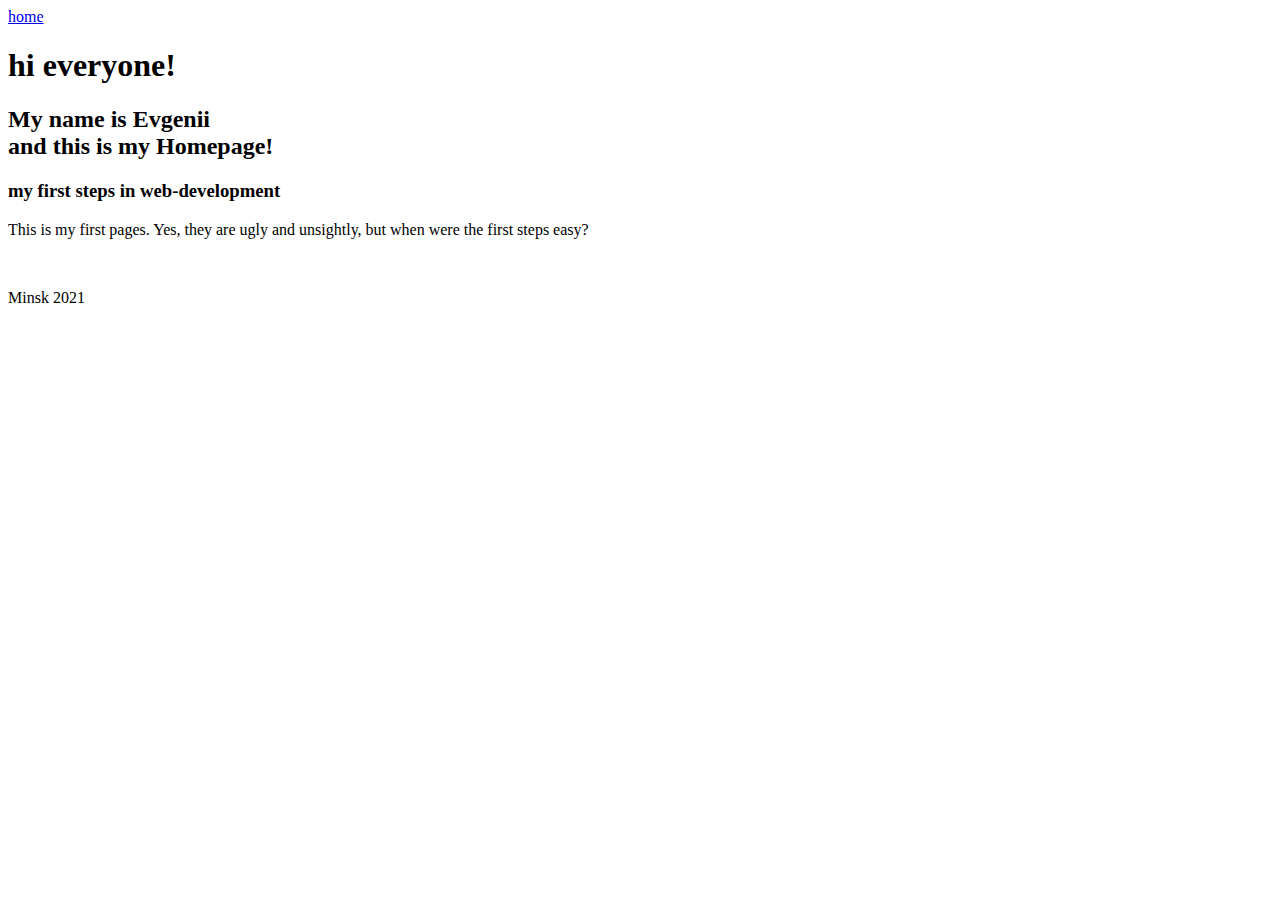
==== index.html @ 7fd1bdc7 "Update index.html" ====
<!DOCTYPE html>
<html lang="en">
<head>
    <meta charset="UTF-8">
    <meta http-equiv="X-UA-Compatible" content="IE=edge">
    <meta name="viewport" content="width=device-width, initial-scale=1.0">
    <title>my homepage </title>
    <link rel="stylesheet" href="style.css">
</head>
<body>
    <header>
        <nav>
            <a href="index.html" class='button'>home</a>
        </nav>
    </header>
    <main>
        <section class='welcome'>
            <h1>hi everyone!</h1>
            <h2>My name is Evgenii <br> and this is my Homepage! </h2>
        </section>
        <section class="container-first-steps">
            <h3 class='first-step-h3'>my first steps in web-development </h3>
            <p class="first-step-p">
                This is my first pages.  Yes, they are ugly and unsightly, but when were the first steps easy?
            </p>
            <section class="first-projects">
                <a href="table/sheet.html"><figure> <img src="./src/img/first-table.jpg" alt=""> </figure></a>  
            </section>
        </section>
    </main>
    <footer>
        <p>
            Minsk 2021
        </p>
    </footer>
</body>
</html>
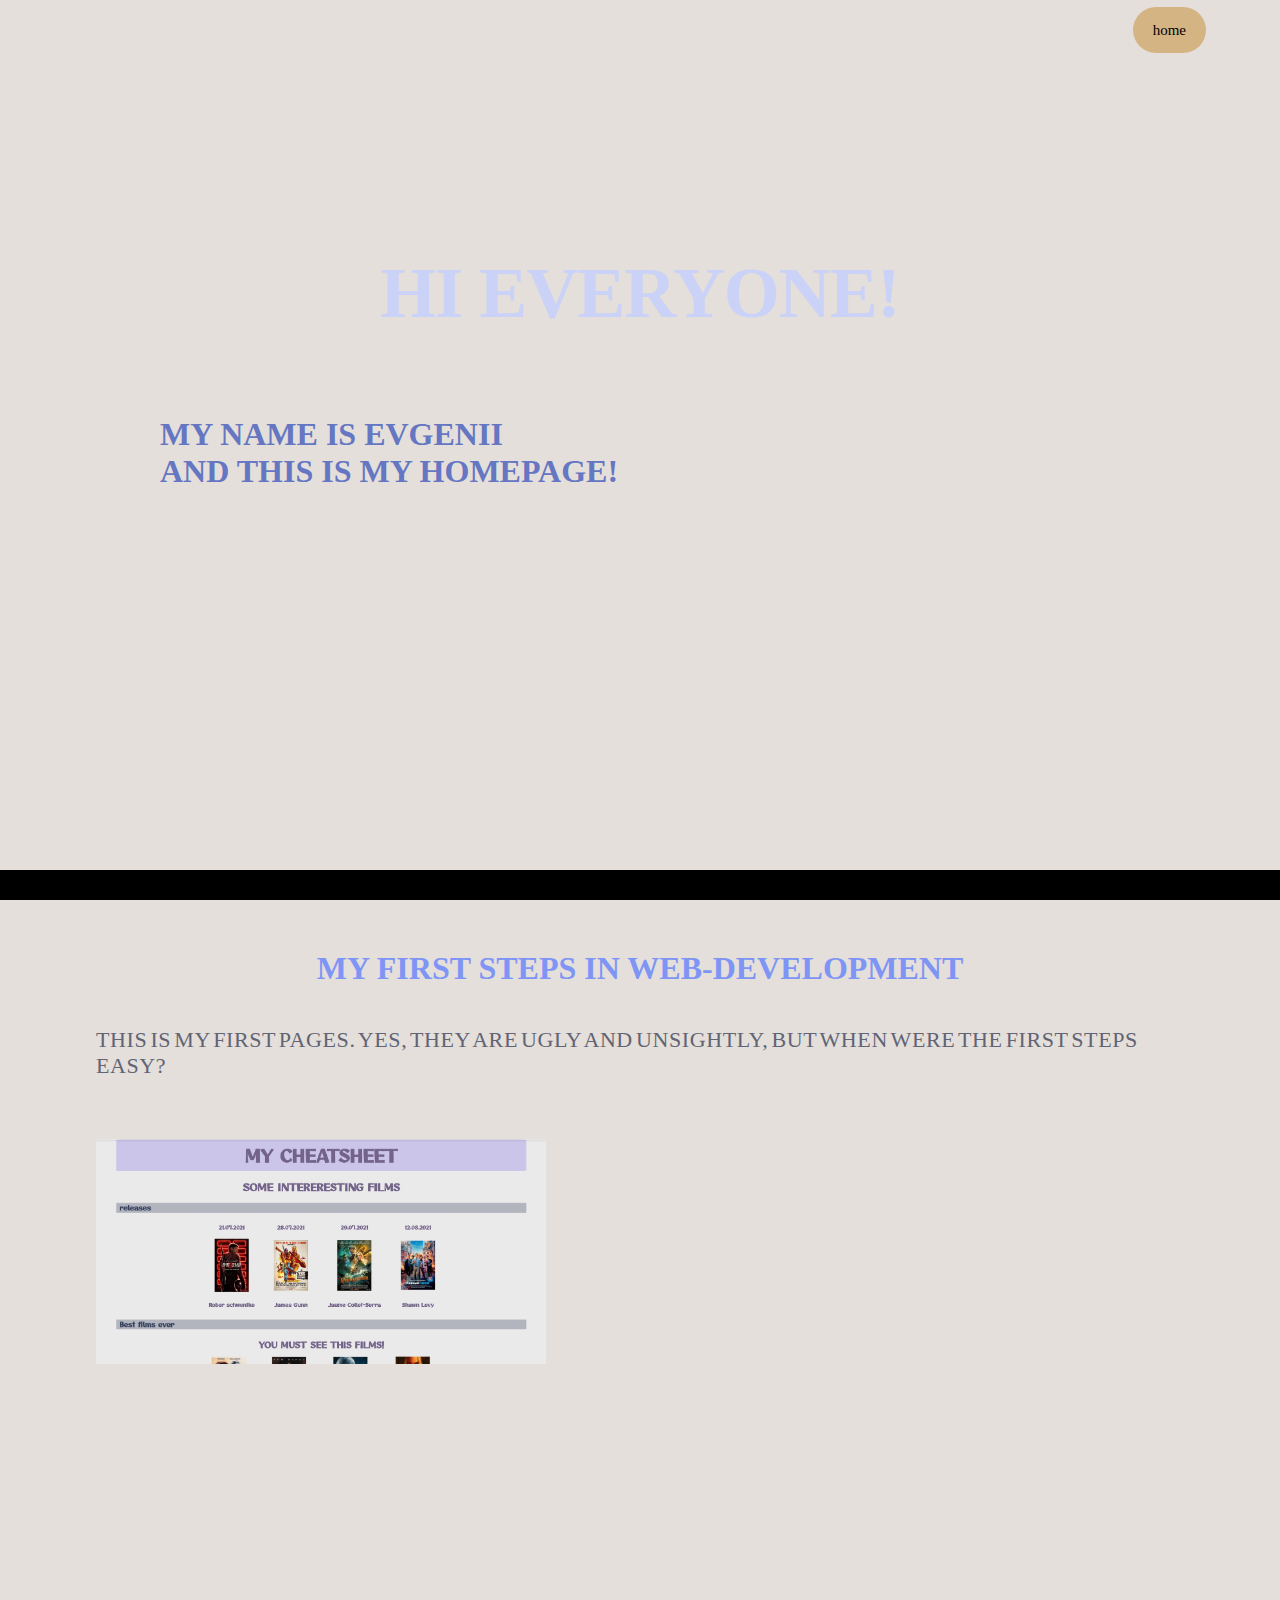
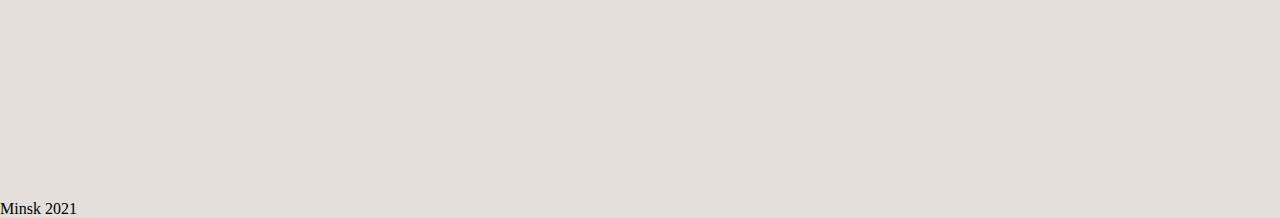
==== commit 062d0521: "Update index.html" ====
--- a/index.html
+++ b/index.html
@@ -5,7 +5,7 @@
     <meta http-equiv="X-UA-Compatible" content="IE=edge">
     <meta name="viewport" content="width=device-width, initial-scale=1.0">
     <title>my homepage </title>
-    <link rel="stylesheet" href="style.css">
+    <link rel="stylesheet" href="/styles/style.css">
 </head>
 <body>
     <header>
--- a/styles/style.css
+++ b/styles/style.css
@@ -0,0 +1,127 @@
+*{
+    margin: 0;
+    padding: 0;
+    box-sizing: border-box;
+}
+body{
+    margin: 0 auto;
+    background-color: #E4DFDA;
+}
+
+header{
+    position: absolute;
+    display: flex;
+    align-items: center;
+    justify-content: flex-end;
+    height: 60px;
+    width: 95%;	
+}
+.welcome{
+    margin: 0 auto;
+    height: 100vh;
+    background-image: url(./src/img/Vector_2677.jpg)  ;
+    border-bottom: 30px solid black;
+
+}
+
+.button{
+    font-size: 15px;
+    margin-top: 30px;
+    text-align: center;
+    margin-right: 10px;
+    padding: 15px 20px;
+    border-radius: 25px;
+    background-color: #D4B483;
+    text-decoration: none;
+    color: black
+}
+.button:hover{
+    background-color: whitesmoke;
+}
+
+h1{ 
+    text-align: center;
+    text-transform: uppercase;
+    padding-top: 250px;
+    font-size: 72px;
+    letter-spacing: -1px;
+    line-height: 1.2;
+    color: #CAD2F7;
+    
+
+}
+h2{
+    margin: 0 auto;
+    max-width: 75%;
+    color: #6576C2;
+    margin-top: 80px;
+    font-size: 32px;
+    text-transform: uppercase;
+    text-align: left;
+}
+
+.container-first-steps{
+    width: 100%;
+    height: 100vh;
+    background-image: url(./src/img/5562006.jpg);
+}
+.first-step-h3{
+    text-transform: uppercase;
+    padding-top: 50px;
+    margin: 0 auto;
+    text-align: center;
+    font-size: 32px;
+    color: #7F95F5;
+}
+.first-step-p{
+    
+    margin: 0 auto;
+    margin-top: 40px;
+    width: 85%;
+    font-size: 22px;
+    color: #606475;
+    text-transform: uppercase;
+    letter-spacing: 0.6px;
+    word-spacing: -3px;
+   
+}
+.first-projects{
+    display: flex;
+    margin: 0 auto;
+    width: 85%;
+    margin-top: 60px;
+    flex-wrap: wrap;
+    justify-content: space-between;
+    align-items: flex-start;
+
+}
+.first-projects a{
+    margin: 0;
+    padding: 0;
+}
+.first-projects img{
+    width: 450px;
+    margin-bottom: 15px;
+
+}
+
+.first-projects img:hover{
+    transition:  400ms;
+    transform: scale(1.1);
+    border-radius: 12px;
+    margin-bottom: 25px;
+    box-shadow: 6px 4px 14px 14px rgba(34, 60, 80, 0.25);
+}
+
+.first-projects figure{
+    width: 450px;
+}
+
+.line{
+    display: block;
+    width: 60%;
+    height: 2px;
+    padding:  50px auto;
+    background-color: rgba(0,0,0,0.5);
+    border-radius: 10px;
+}
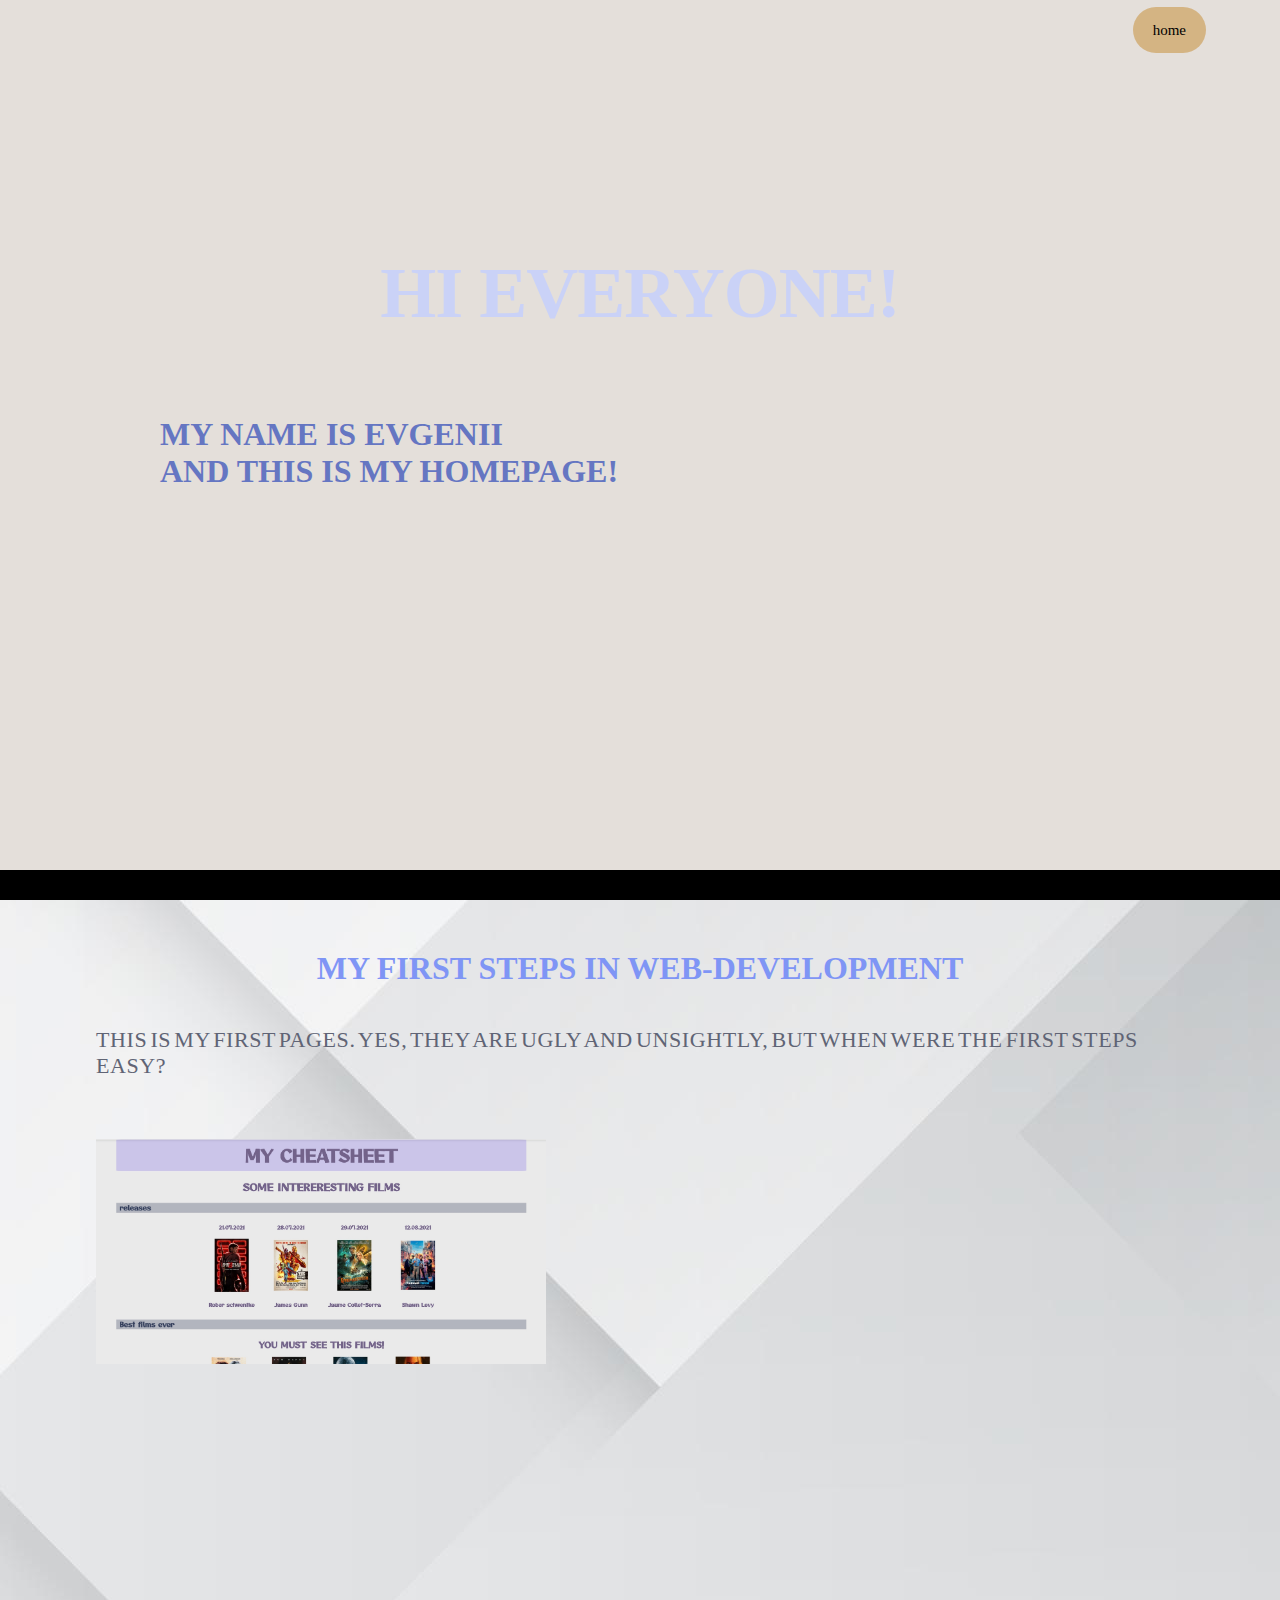
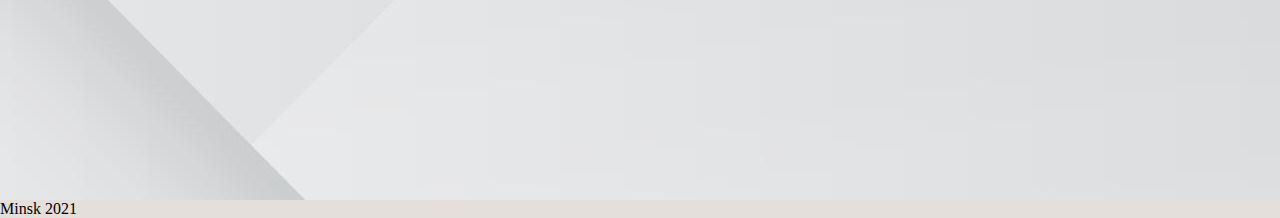
==== commit 3f613bec: "Update index.html" ====
--- a/index.html
+++ b/index.html
@@ -5,7 +5,7 @@
     <meta http-equiv="X-UA-Compatible" content="IE=edge">
     <meta name="viewport" content="width=device-width, initial-scale=1.0">
     <title>my homepage </title>
-    <link rel="stylesheet" href="/styles/style.css">
+    <link rel="stylesheet" href="./styles/style.css">
 </head>
 <body>
     <header>
@@ -24,7 +24,8 @@
                 This is my first pages.  Yes, they are ugly and unsightly, but when were the first steps easy?
             </p>
             <section class="first-projects">
-                <a href="table/sheet.html"><figure> <img src="./src/img/first-table.jpg" alt=""> </figure></a>  
+                <a href="table/sheet.html"><figure> <img src="./src/img/first-table.jpg" alt=""> </figure></a> 
+                <a href="table/sheet.html"><figure> <img src="./src/img/stylesheet.png" alt=""> </figure></a>
             </section>
         </section>
     </main>
--- a/styles/style.css
+++ b/styles/style.css
@@ -19,7 +19,7 @@
 .welcome{
     margin: 0 auto;
     height: 100vh;
-    background-image: url(./src/img/Vector_2677.jpg)  ;
+    background-image: url("../src/img/Vector_2677.jpg")  ;
     border-bottom: 30px solid black;
 
 }
@@ -63,7 +63,7 @@
 .container-first-steps{
     width: 100%;
     height: 100vh;
-    background-image: url(./src/img/5562006.jpg);
+    background-image: url("../src/img/5562006.jpg");
 }
 .first-step-h3{
     text-transform: uppercase;
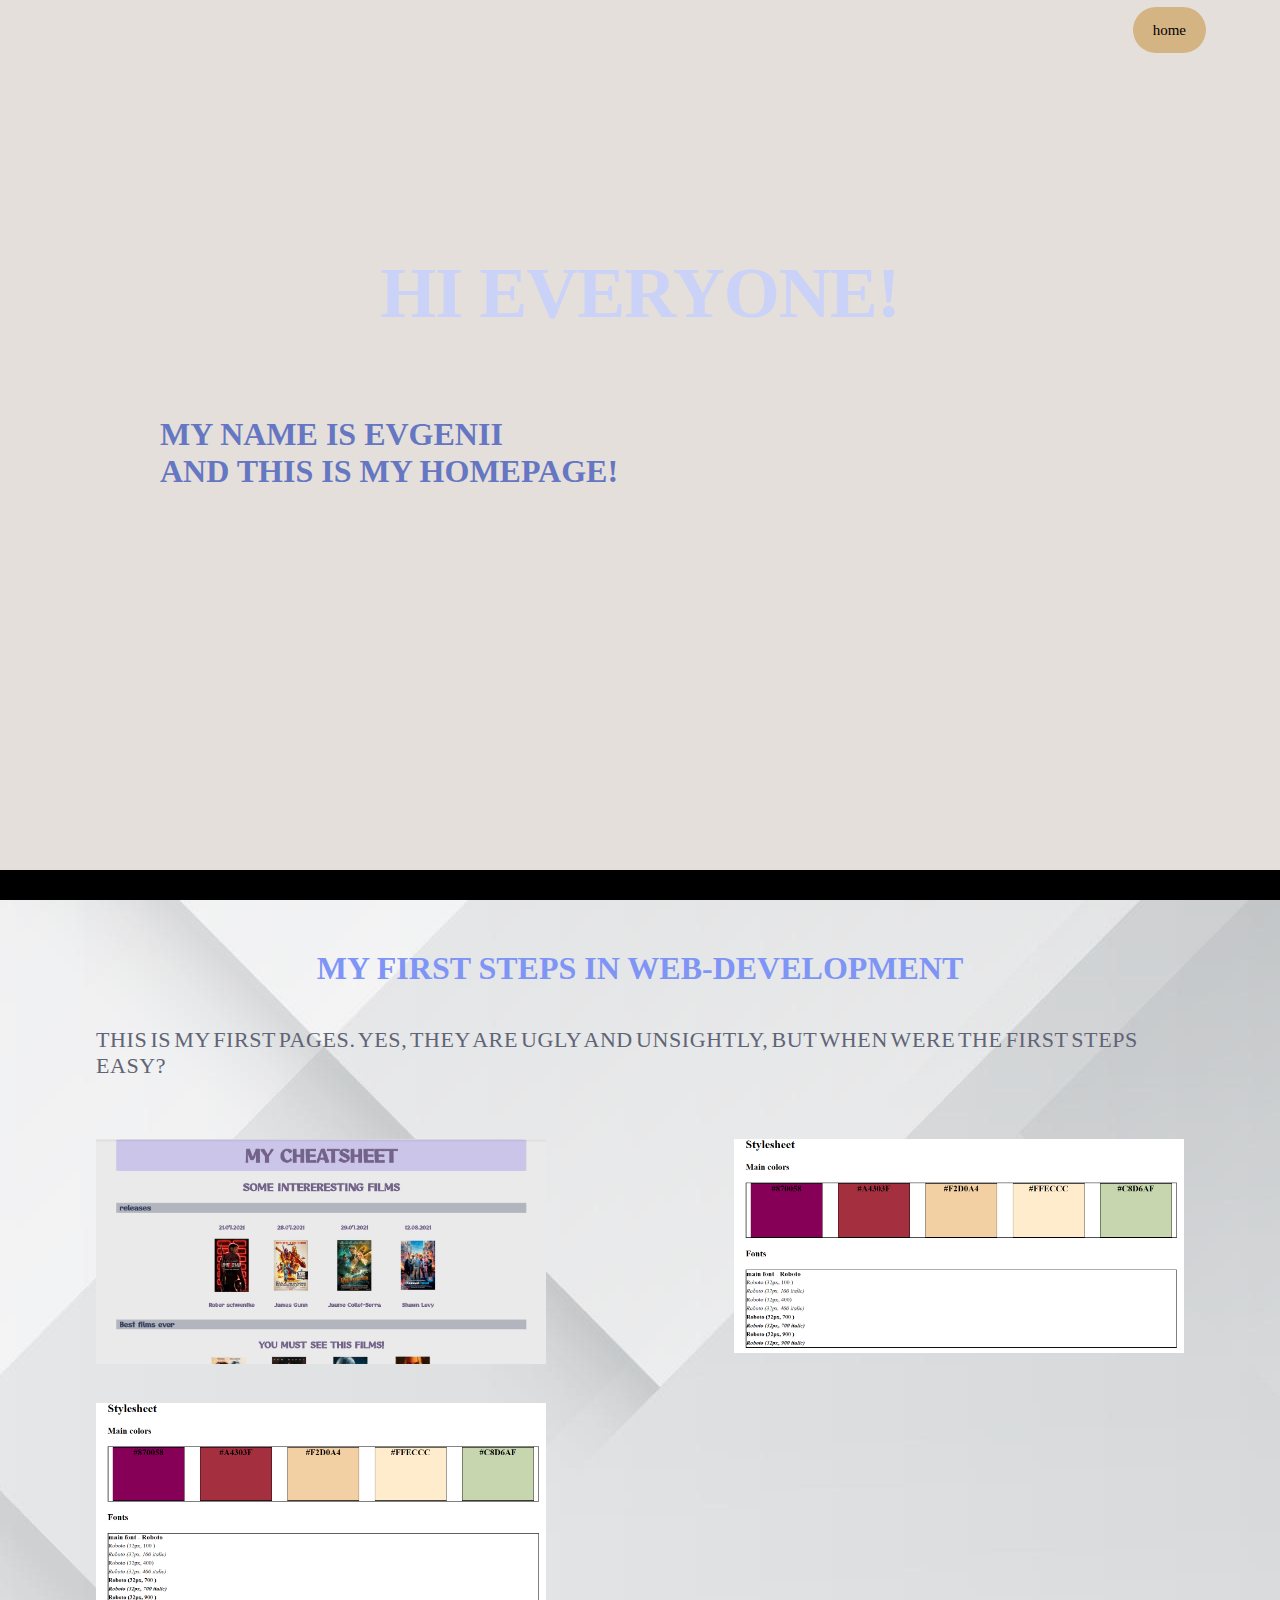
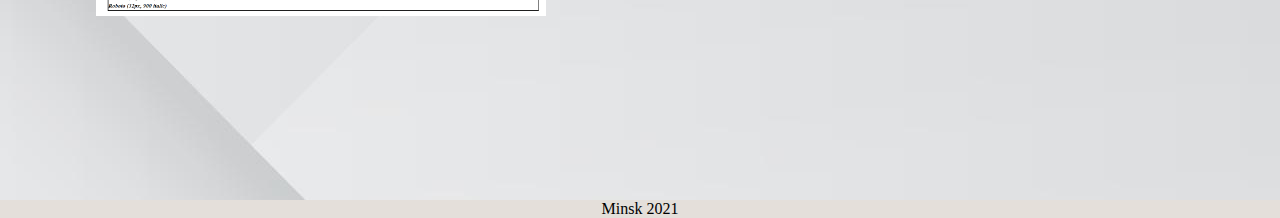
==== commit 954c06b9: "Update index.html" ====
--- a/index.html
+++ b/index.html
@@ -25,7 +25,8 @@
             </p>
             <section class="first-projects">
                 <a href="table/sheet.html"><figure> <img src="./src/img/first-table.jpg" alt=""> </figure></a> 
-                <a href="table/sheet.html"><figure> <img src="./src/img/stylesheet.png" alt=""> </figure></a>
+                <a href="stylesheet/index.html"><figure> <img src="./src/img/stylesheet.png" alt=""> </figure></a>
+                <a href="teazone/index.html"><figure> <img src="./src/img/stylesheet.png" alt=""> </figure></a>
             </section>
         </section>
     </main>
--- a/styles/style.css
+++ b/styles/style.css
@@ -93,6 +93,7 @@
     flex-wrap: wrap;
     justify-content: space-between;
     align-items: flex-start;
+    gap: 20px;
 
 }
 .first-projects a{
@@ -125,3 +126,6 @@
     background-color: rgba(0,0,0,0.5);
     border-radius: 10px;
 }
+footer p{
+    text-align: center;
+}
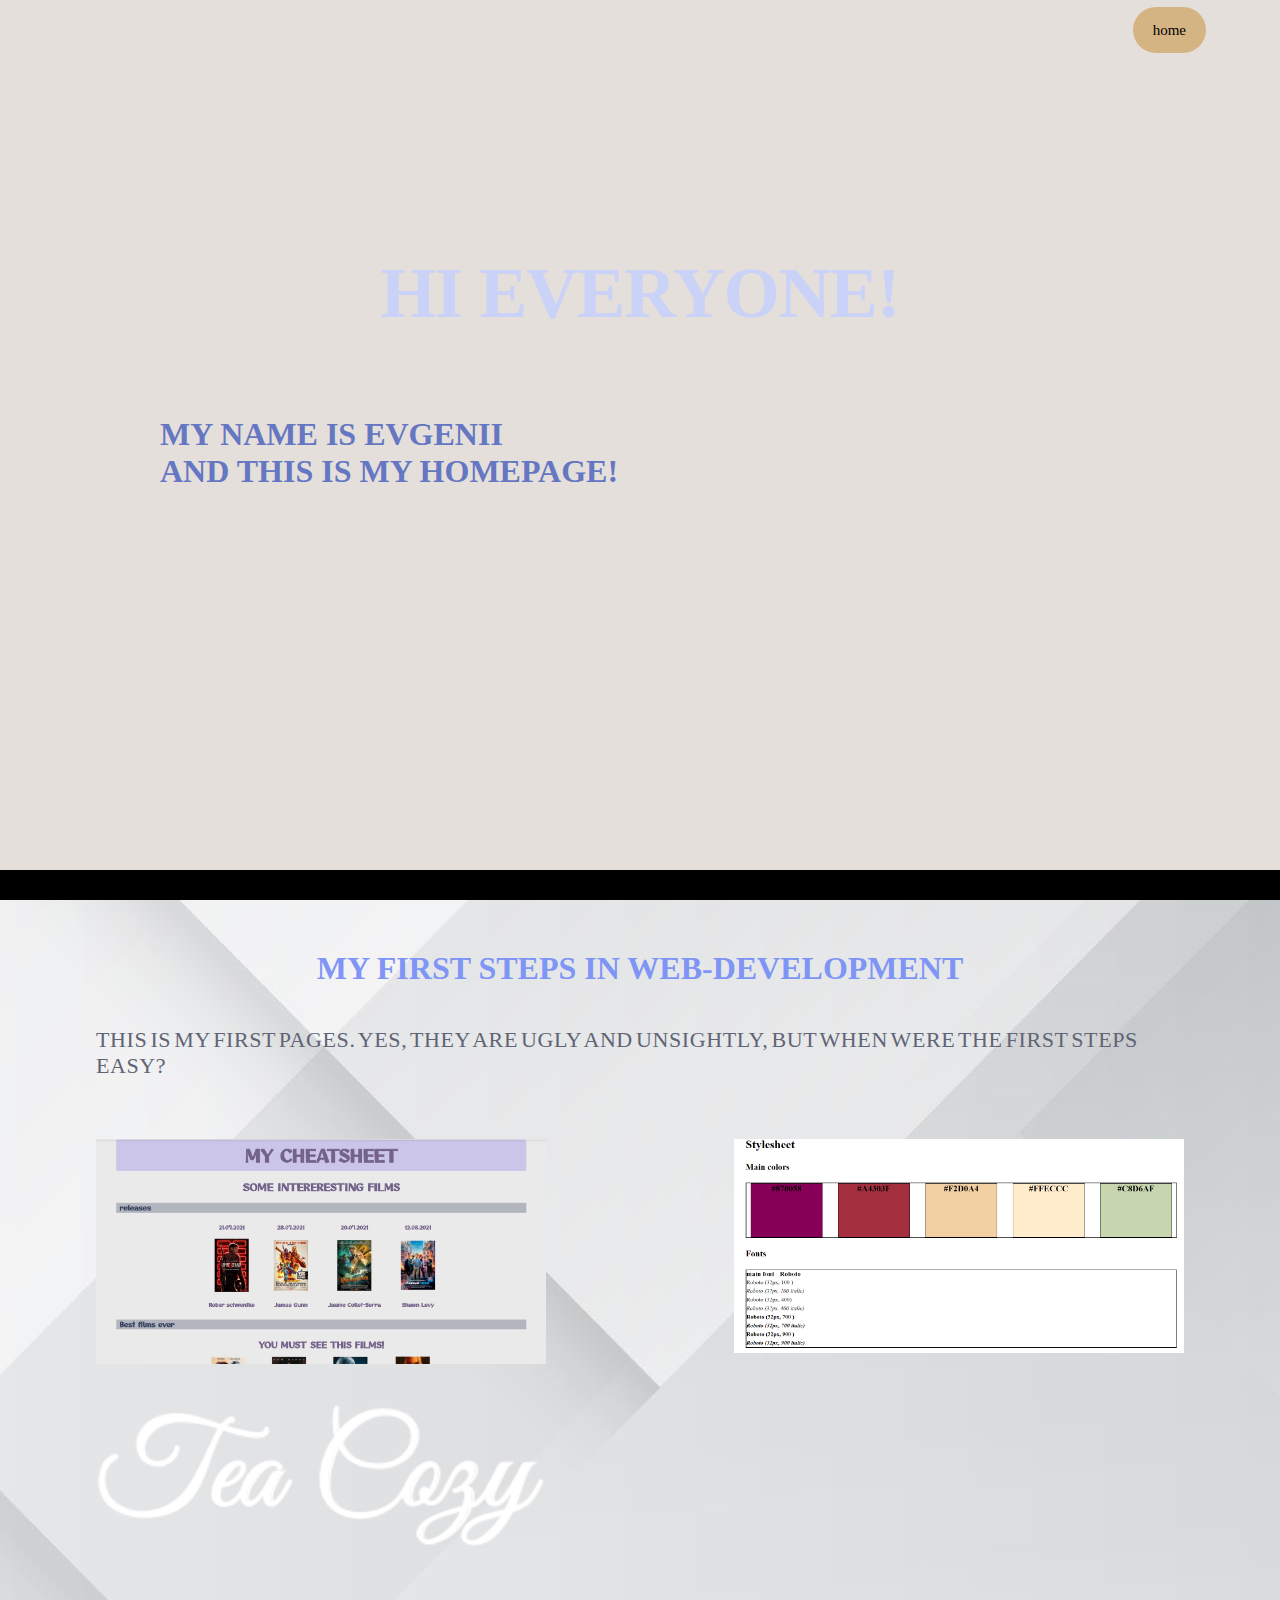
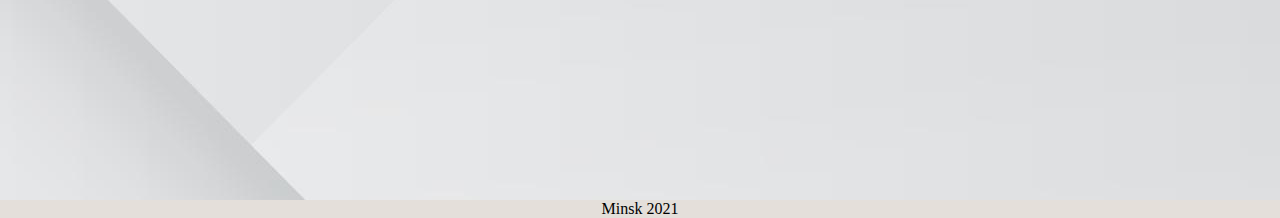
==== commit b7aed082: "Update index.html" ====
--- a/index.html
+++ b/index.html
@@ -26,7 +26,7 @@
             <section class="first-projects">
                 <a href="table/sheet.html"><figure> <img src="./src/img/first-table.jpg" alt=""> </figure></a> 
                 <a href="stylesheet/index.html"><figure> <img src="./src/img/stylesheet.png" alt=""> </figure></a>
-                <a href="teazone/index.html"><figure> <img src="./src/img/stylesheet.png" alt=""> </figure></a>
+                <a href="teazone/index.html"><figure> <img src="./src/img/img-tea-cozy-logo.webp" alt=""> </figure></a>
             </section>
         </section>
     </main>
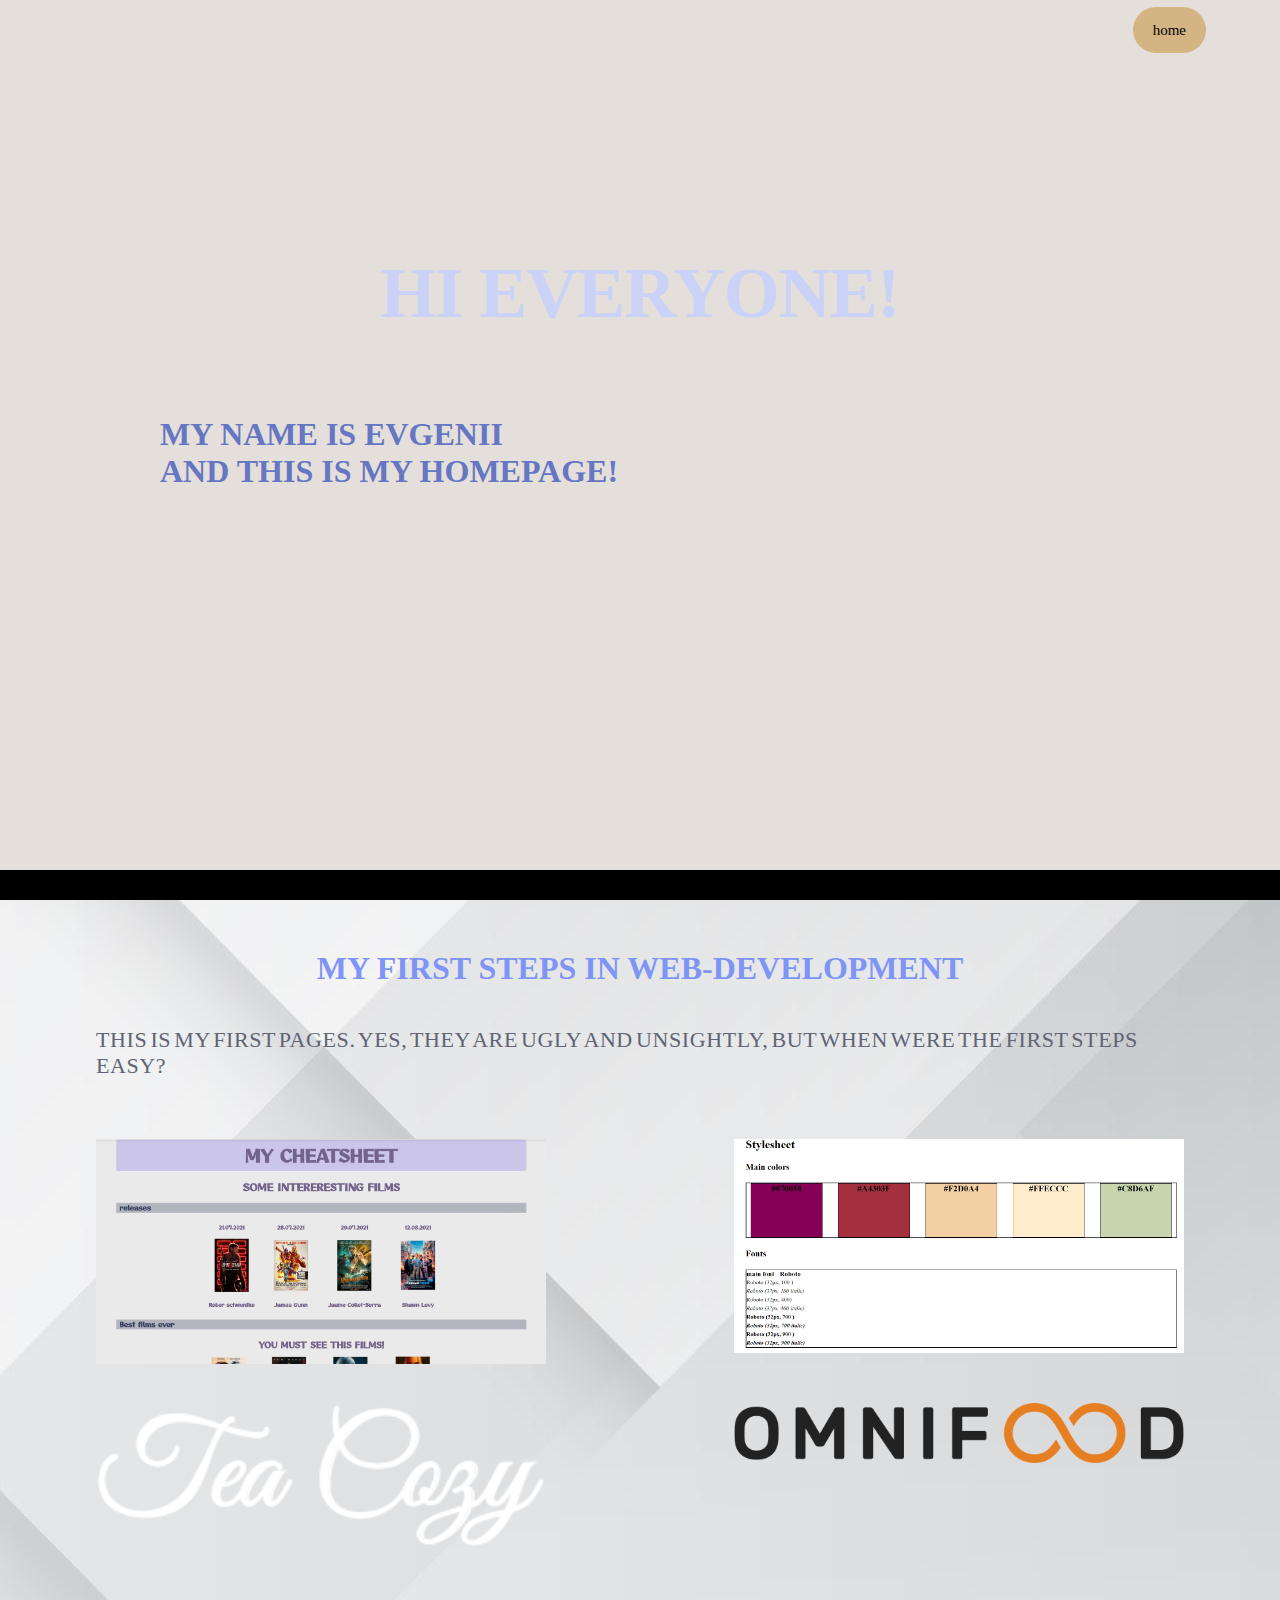
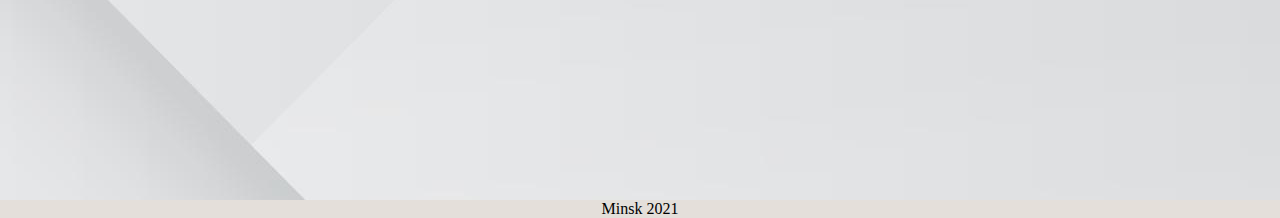
==== commit ec05a8f7: "Update index.html" ====
--- a/index.html
+++ b/index.html
@@ -27,6 +27,7 @@
                 <a href="table/sheet.html"><figure> <img src="./src/img/first-table.jpg" alt=""> </figure></a> 
                 <a href="stylesheet/index.html"><figure> <img src="./src/img/stylesheet.png" alt=""> </figure></a>
                 <a href="teazone/index.html"><figure> <img src="./src/img/img-tea-cozy-logo.webp" alt=""> </figure></a>
+                <a href="omnifood/index.html"><figure> <img src="./src/img/omnifood-logo.png" alt=""> </figure></a>
             </section>
         </section>
     </main>
